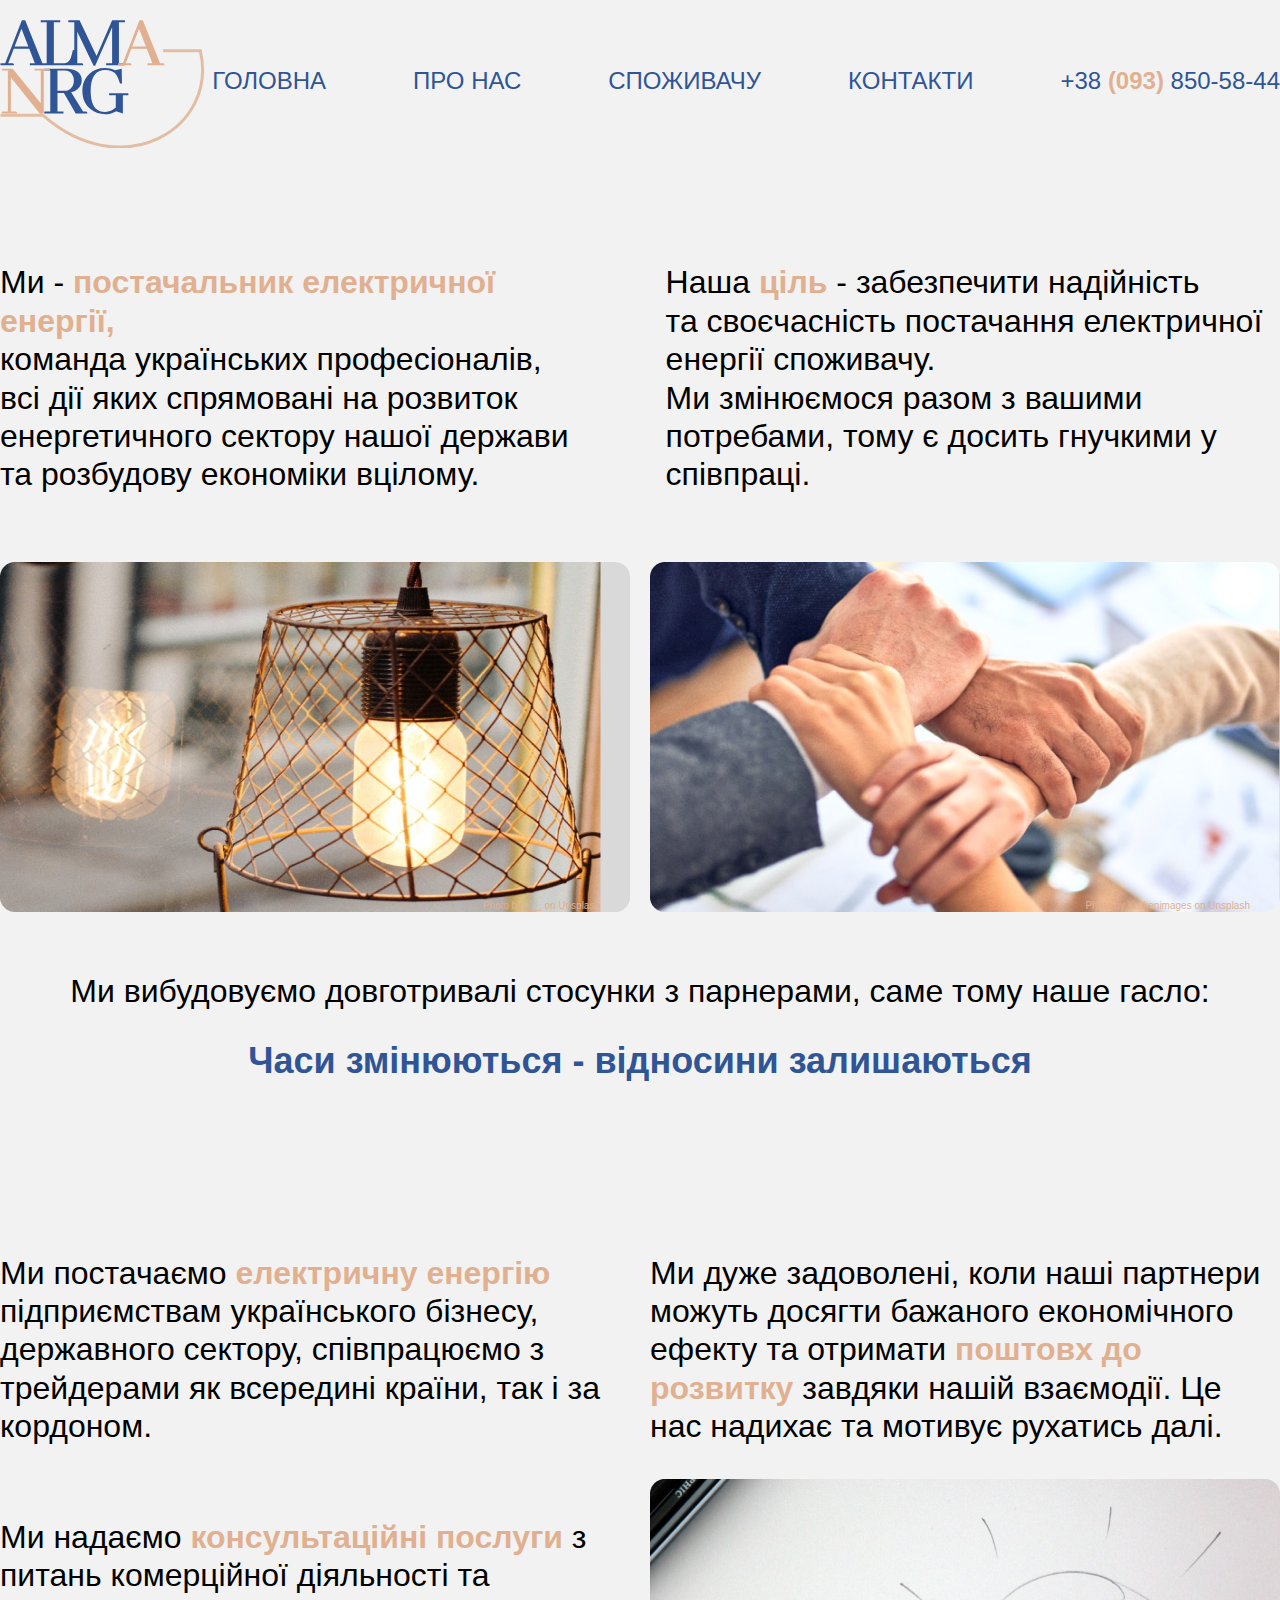
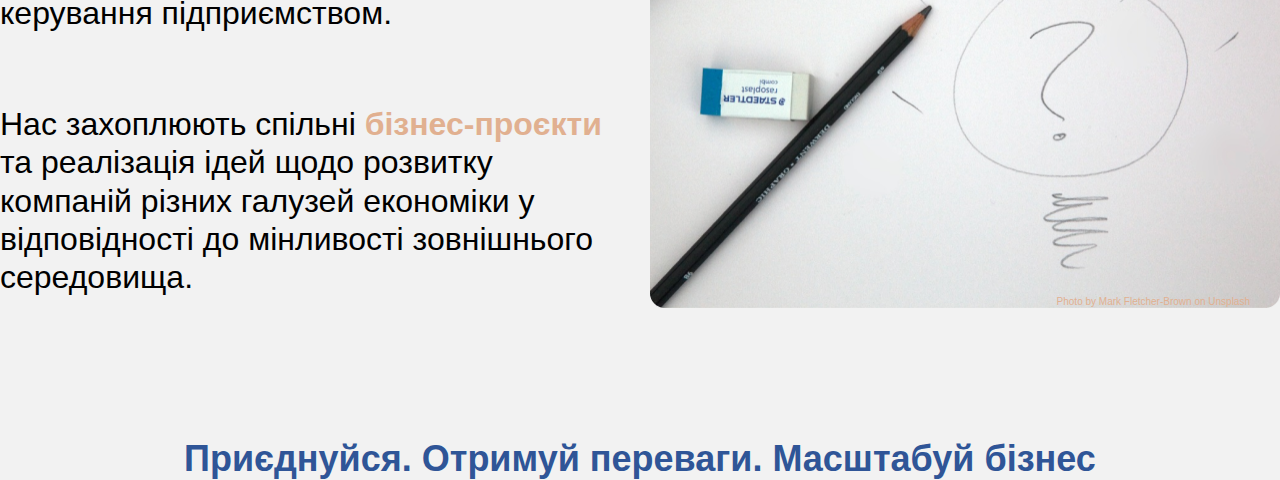
==== about_us.html @ d477749b "Розбиває на окремі сторінки. Додає footer" ====
<!DOCTYPE html>
<html lang="uk">
  <head>
    <meta charset="UTF-8" />
    <meta name="viewport" content="width=device-width, initial-scale=1.0" />
    <meta http-equiv="X-UA-Compatible" content="ie=edge" />
    <title>Alma Energy</title>
    <link rel="stylesheet" href="./css/style.css" />
    <style>
      .colortext {
        color: #e1b090; /* color */
        font-weight: 700; /* bold */
      }
      .colortext-1 {
        font-weight: 700; /* bold */
      }
      .colortext-2 {
        font-weight: 700; /* bold */
        color: #2f5597; /* color */
        font-size: 36px; /* size */
      }
    </style>
  </head>
  <body>
    <!--Header start-->
    <header class="header">
      <div class="wrapper">
        <div class="header__wrapper">
          <nav class="header__nav">
            <!-- logo -->
            <div class="header__logo">
              <a href="./index.html" aria-label="Логотип товариства">
                <img
                  class="logo-pic"
                  src="./icons/alma-logo.svg"
                  alt="Логотип Альма-Енерджі"
                  width="205"
                  height="139"
                />
              </a>
            </div>

            <!-- menu -->
            <ul class="header__list">
              <li class="header__item">
                <a href="./index.html" class="header__link">ГОЛОВНА</a>
              </li>
              <li class="header__item">
                <a href="./about_us.html" class="header__link">ПРО НАС</a>
              </li>
              <li class="header__item">
                <a href="./customer.html" class="header__link">СПОЖИВАЧУ</a>
              </li>
              <li class="header__item">
                <a href="./footer.html" class="header__link">КОНТАКТИ</a>
              </li>
              <li class="header__item">
                <a href="tel:+380938505844" class="header__link">
                  +38 <span class="colortext">(093)</span> 850-58-44
                </a>
              </li>
            </ul>
          </nav>
        </div>
      </div>
    </header>
    <!--Header end-->

    <main class="main">
      <!--About us start-->
      <section class="about-us" id="about-us">
        <div class="wrapper">
          <h2 class="title">
            <span class="colortext-1"> про нас </span>
          </h2>

          <!-- about us text -->
          <div class="container">
            <div class="row">
              <div class="column">
                <p>
                  Ми -
                  <span class="colortext">
                    постачальник електричної енергії,
                  </span>
                </p>
                <p>команда українських професіоналів,</p>
                <p>всі дії яких спрямовані на розвиток</p>
                <p>енергетичного сектору нашої держави</p>
                <p>та розбудову економіки вцілому.</p>
              </div>
              <div class="column">
                <p>
                  Наша <span class="colortext"> ціль </span> - забезпечити
                  надійність
                </p>
                <p>та своєчасність постачання електричної енергії споживачу.</p>
                <p>
                  Ми змінюємося разом з вашими потребами, тому є досить гнучкими
                  у співпраці.
                </p>
              </div>
            </div>
          </div>

          <!-- about us pic -->
          <div class="container">
            <div class="row__images">
              <div class="column">
                <img
                  src="./images/2.png"
                  alt="Photo by ___ on Unsplash"
                  width="630"
                  height="350"
                />
                <p class="pic-author">Photo by ___ on Unsplash</p>
              </div>
              <div class="column">
                <img
                  src="./images/kraken.png"
                  alt="Photo-by-Krakenimages-on-Unsplash"
                  width="630"
                  height="350"
                />
                <p class="pic-author">Photo by Krakenimages on Unsplash</p>
              </div>
            </div>
          </div>

          <p class="about-us__titel1">
            Ми вибудовуємо довготривалі стосунки з парнерами, саме тому наше
            гасло:
          </p>
          <p class="slogan">
            <span class="colortext-2">
              Часи змінюються - відносини залишаються
            </span>
          </p>

          <!-- About us text next-->
          <div class="container">
            <div class="row">
              <div class="column">
                <p class="about-us__txt">
                  Ми постачаємо
                  <span class="colortext"> електричну енергію </span>
                  підприємствам українського бізнесу, державного сектору,
                  співпрацюємо з трейдерами як всередині країни, так і за
                  кордоном.
                </p>
                <p class="about-us__txt">
                  Ми надаємо
                  <span class="colortext"> консультаційні послуги </span>
                  з питань комерційної діяльності та керування підприємством.
                </p>
                <p class="about-us__txt">
                  Нас захоплюють спільні
                  <span class="colortext"> бізнес-проєкти </span> та реалізація
                  ідей щодо розвитку компаній різних галузей економіки у
                  відповідності до мінливості зовнішнього середовища.
                </p>
              </div>

              <div class="column">
                <p class="about-us__txt">
                  Ми дуже задоволені, коли наші партнери можуть досягти бажаного
                  економічного ефекту та отримати
                  <span class="colortext">поштовх до розвитку</span> завдяки
                  нашій взаємодії. Це нас надихає та мотивує рухатись далі.
                </p>

                <img
                  src="./images/mark-fletcher-brown.png"
                  alt="Photo by Mark Fletcher-Brown on Unsplash"
                  class="about-us__pic"
                  height="430"
                  width="630"
                />
                <p class="pic-author">
                  Photo by Mark Fletcher-Brown on Unsplash
                </p>
              </div>
            </div>
          </div>

          <p class="slogan">
            <span class="colortext-2">
              Приєднуйся. Отримуй переваги. Масштабуй бізнес
            </span>
          </p>
        </div>
      </section>
      <!--About us end-->
    </main>
  </body>
</html>
---- css/style.css ----
html,
body,
div,
span,
applet,
object,
iframe,
h1,
h2,
h3,
h4,
h5,
h6,
p,
blockquote,
pre,
a,
abbr,
acronym,
address,
big,
cite,
code,
del,
dfn,
em,
img,
ins,
kbd,
q,
s,
samp,
small,
strike,
strong,
sub,
sup,
tt,
var,
b,
u,
i,
center,
dl,
dt,
dd,
ol,
ul,
li,
fieldset,
form,
label,
legend,
table,
caption,
tbody,
tfoot,
thead,
tr,
th,
td,
article,
aside,
canvas,
details,
embed,
figure,
figcaption,
footer,
header,
hgroup,
menu,
nav,
output,
ruby,
section,
summary,
time,
mark,
audio,
video {
    margin: 0;
    padding: 0;
    border: 0;
    font-size: 100%;
    font: inherit;
    vertical-align: baseline;
}

article,
aside,
details,
figcaption,
figure,
footer,
header,
hgroup,
menu,
nav,
section {
    display: block;
}

html {
    height: 100%;
}

body {
    line-height: 1;
}

ol,
ul {
    list-style: none;
}

blockquote,
q {
    quotes: none;
}

blockquote:before,
blockquote:after,
q:before,
q:after {
    content: '';
    content: none;
}

table {
    border-collapse: collapse;
    border-spacing: 0;
}

/* arsenal-regular - cyrillic_latin */
@font-face {
    font-display: swap;
    /* Check https://developer.mozilla.org/en-US/docs/Web/CSS/@font-face/font-display for other options. */
    font-family: 'Arsenal', sans-serif;
    font-style: normal;
    font-weight: 400;
    src: url('../fonts/arsenal-v12-cyrillic_latin-regular.woff2') format('woff2');
    /* Chrome 36+, Opera 23+, Firefox 39+, Safari 12+, iOS 10+ */
}

/* arsenal-700 - cyrillic_latin */
@font-face {
    font-display: swap;
    /* Check https://developer.mozilla.org/en-US/docs/Web/CSS/@font-face/font-display for other options. */
    font-family: 'Arsenal', sans-serif;
    font-style: normal;
    font-weight: 700;
    src: url('../fonts/arsenal-v12-cyrillic_latin-700.woff2') format('woff2');
    /* Chrome 36+, Opera 23+, Firefox 39+, Safari 12+, iOS 10+ */
}

html {
    box-sizing: border-box;
}

*,
*::before,
*::after {
    box-sizing: inherit;
}

body {
    font-family: 'Arsenal', sans-serif;
    font-style: normal;
    font-size: 16px;
    line-height: 1.2;
    font-weight: normal;
    color: black;
    background-color: #F2F2F2;
}

.wrapper {
    max-width: 1280px;
    margin: 0px auto;
}

.title {
    font-weight: 700px;
    font-size: 32px;
    text-transform: uppercase;
    text-align: center;
}

.slogan {
    text-align: center;
}


/* Header styles start */

.header {
    background-color: #F2F2F2;
    position: fixed;
    top: 0;
    left: 0;
    width: 100%;
    height: 166px;
}

.header__nav {
    display: flex;
    flex-wrap: wrap;
    flex-direction: row;
    align-items: center;
    justify-content: space-between;
    padding-top: 10px;
}

.header__list {
    display: flex;
    flex-wrap: wrap;
    justify-content: flex-end;
}

.header__item {
    margin-right: 87px;
}

.header__item:last-child {
    margin-right: 0;
}

.header__link {
    font-size: 24px;
    line-height: auto;
    color: #2F5597;
    text-decoration: none;
}

.header__link:hover,
.header__link:focus,
.header__link:active {
    color: #E1B090;
}

/* Header styles end */



/* Intro styles start */

.intro {
    min-height: 990px;
    background-size: cover;
    align-content: center;
}

.intro__subtitle-1 {
    padding-top: 200px;
    color: black;
    font-weight: 400px;
    font-size: 24px;
    width: 432px;
    height: 36px;
    margin: 0px auto;
    margin-bottom: 24px;
}

.intro__title {
    color: #2F5597;
    font-weight: 700px;
    font-size: 128px;
    width: 971px;
    height: 120px;
    text-transform: uppercase;
    margin: 0px auto;
    margin-bottom: 48px;
}

.intro__subtitle-2 {
    color: black;
    font-weight: 400px;
    font-size: 36px;
    width: 648px;
    height: 36px;
    margin: 0px auto;
    margin-bottom: 40px;
}

.intro__pic {
    background: no-repeat center;
    padding-bottom: 40px;
}

.intro__pic-author {
    font-weight: 400px;
    font-size: 10px;
    color: #E1B090;
    text-align: right;
    margin-right: 30px;
}

/* Intro styles end */


/* About us styles start */

.about-us {
    min-height: 100vh;
    background-size: cover;
}

.title {
    padding: 96px 0px 84px 0px;
}

.container {
    max-width: 1280px;
    font-weight: 400px;
    font-size: 32px;
    margin-bottom: 60px;
}

.row {
    display: flex;
    flex-wrap: wrap;
    max-width: 1280px;
    height: auto;
    justify-content: space-between;
    align-items: last-baseline;
    margin-bottom: 68px;
}

.column {
    width: 630px;
    min-height: 1px;
    flex: 0 0 48%;
    justify-content: flex-end;
    padding-left: 0px;
    padding-right: 0px;
}

.row__images {
    display: flex;
    flex-wrap: wrap;

    justify-content: space-between;
}

.pic-author {
    font-weight: 400px;
    font-size: 10px;
    color: #E1B090;
    text-align: right;
    margin-right: 30px;
    margin-top: -20px;
}

.about-us__titel1 {
    color: black;
    text-align: center;
    margin: 0px auto;
    font-weight: 400px;
    font-size: 32px;
    padding-bottom: 28px;
}

.slogan {
    text-align: center;
    margin: 0px auto;
    margin-bottom: 172px;
}

.about-us__txt {
    padding-bottom: 72px;
}

.about-us__pic {
    margin-top: -40px;
}

/* About us styles end */


/* Customer styles start */

.customer__txt {
    padding-bottom: 48px;
}

.customer__law-txt {
    padding-bottom: 40px;
}

.law {
    padding-bottom: 24px;
}

/* Benefits */

.customer__benefits {
    background-size: cover;
}

.title {
    margin-bottom: 45px;
}

.benefits__wrap {
    display: grid;
    grid-template-columns: repeat(3, 1fr);
    grid-column-gap: 16px;
}

.benefits__card {
    /* не робить тіні та зкруглення*/
    height: 260px;
    max-width: 416px;
    box-sizing: border-box;

    border-radius: 15px;
    box-shadow: (0px 4px 4px black);
    font-size: 32px;
    text-align: center;
}

.benefits__card-pic {
    line-height: 122px;
    padding-left: 0px;
}

.benefits__card-title {
    display: inline-block;
    vertical-align: middle;
    line-height: 122px;

}


/* Customer styles end */
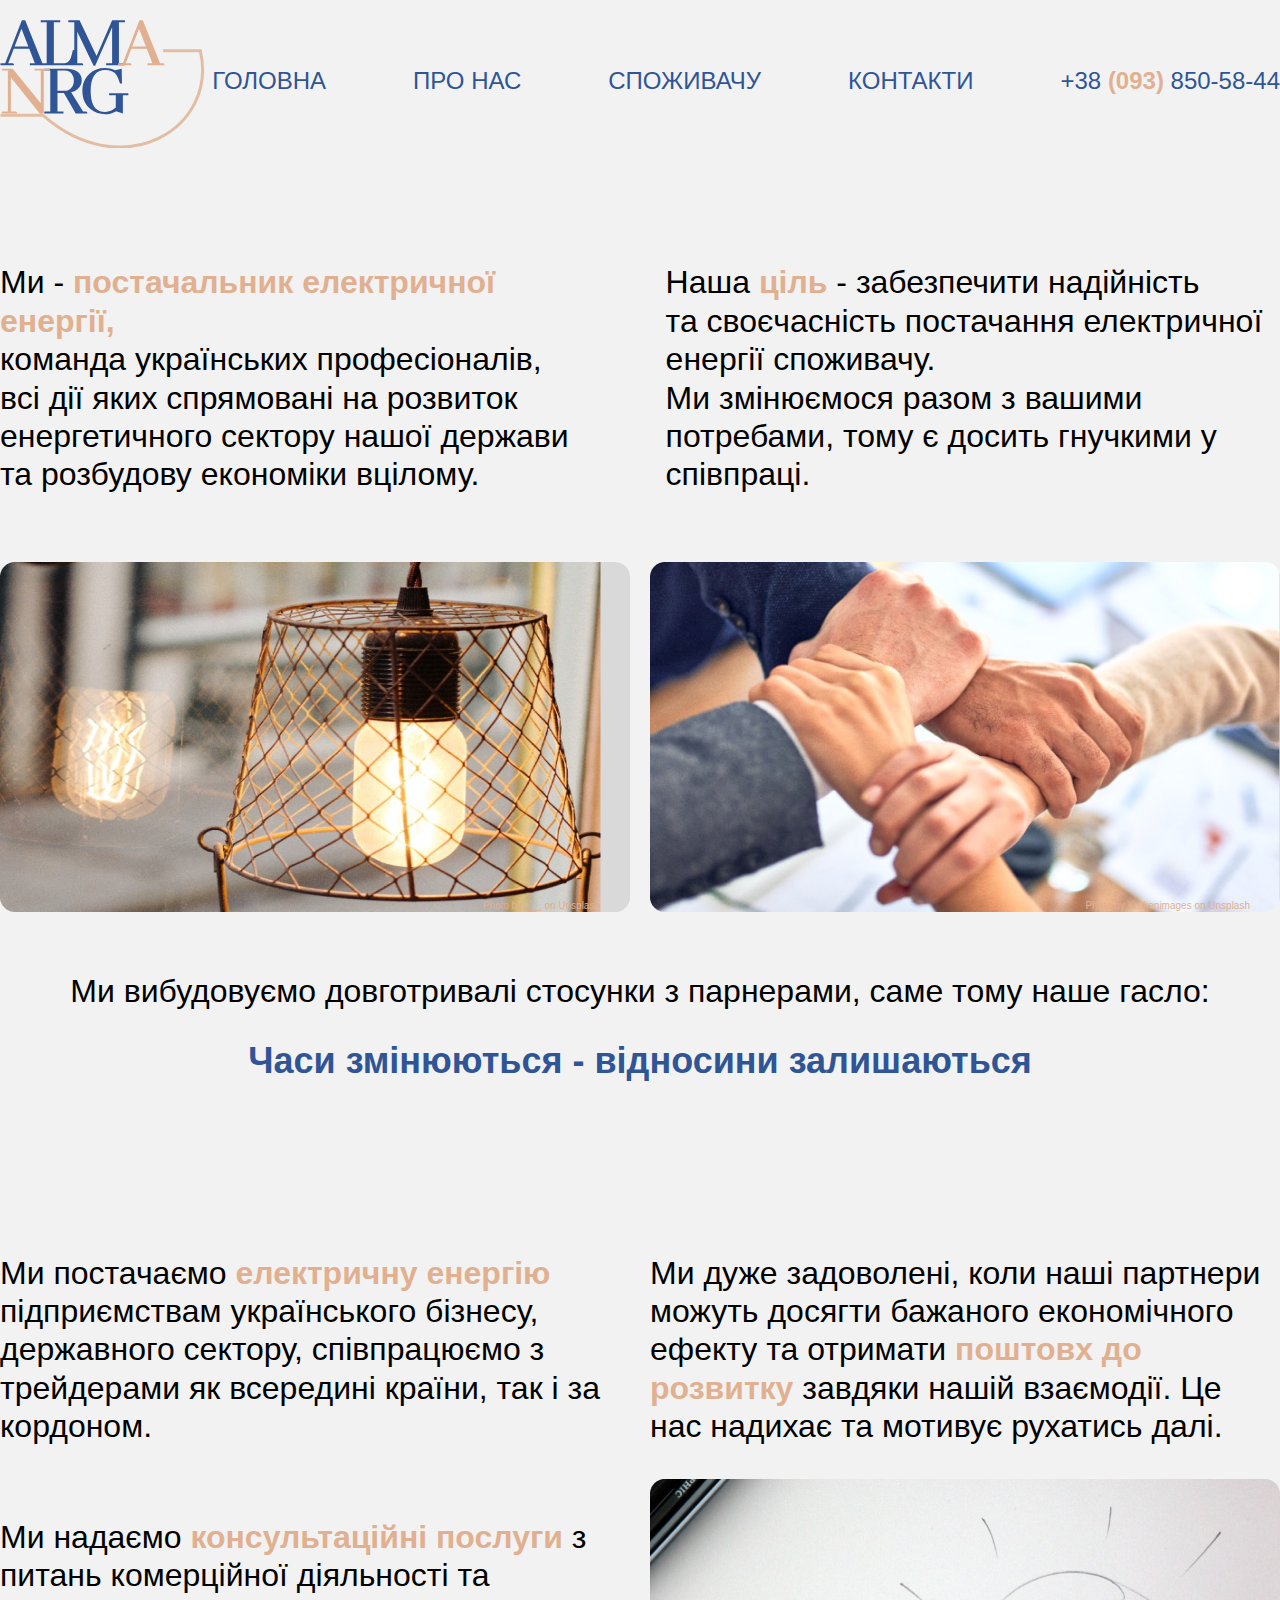
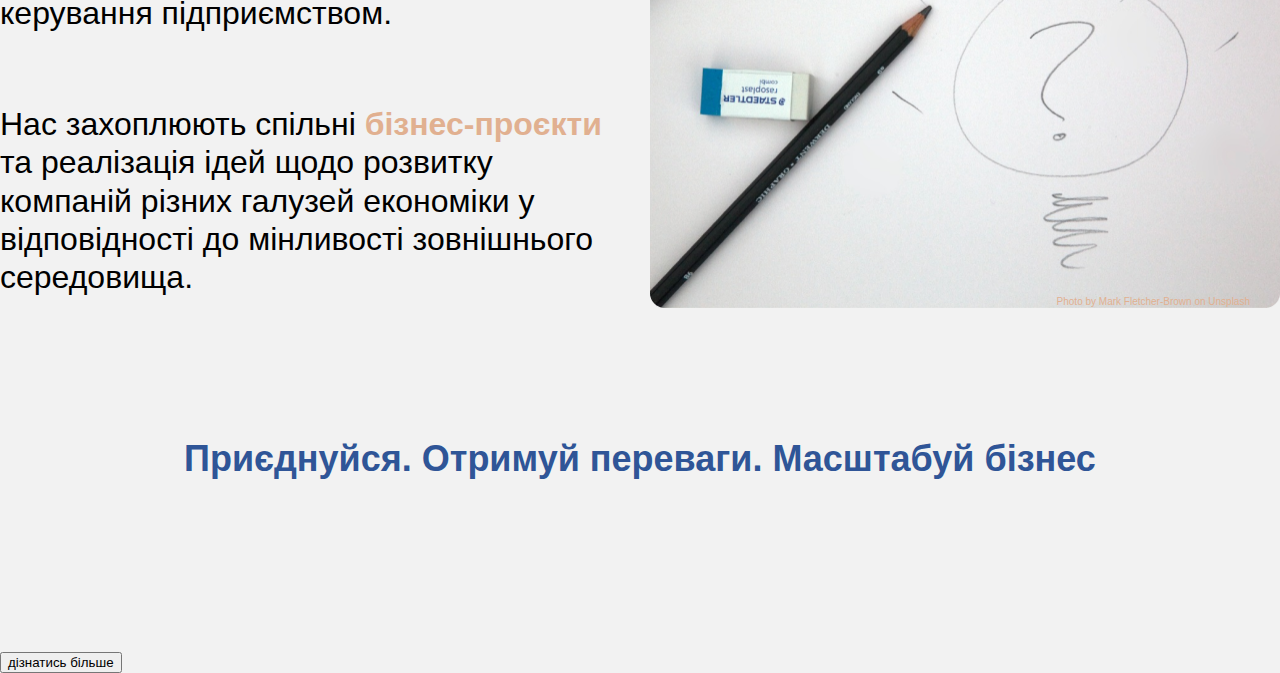
==== commit 8b8afcaa: "Коригує помилки розробки" ====
--- a/about_us.html
+++ b/about_us.html
@@ -188,6 +188,7 @@
               Приєднуйся. Отримуй переваги. Масштабуй бізнес
             </span>
           </p>
+          <button type="button" class="button">дізнатись більше</button>
         </div>
       </section>
       <!--About us end-->
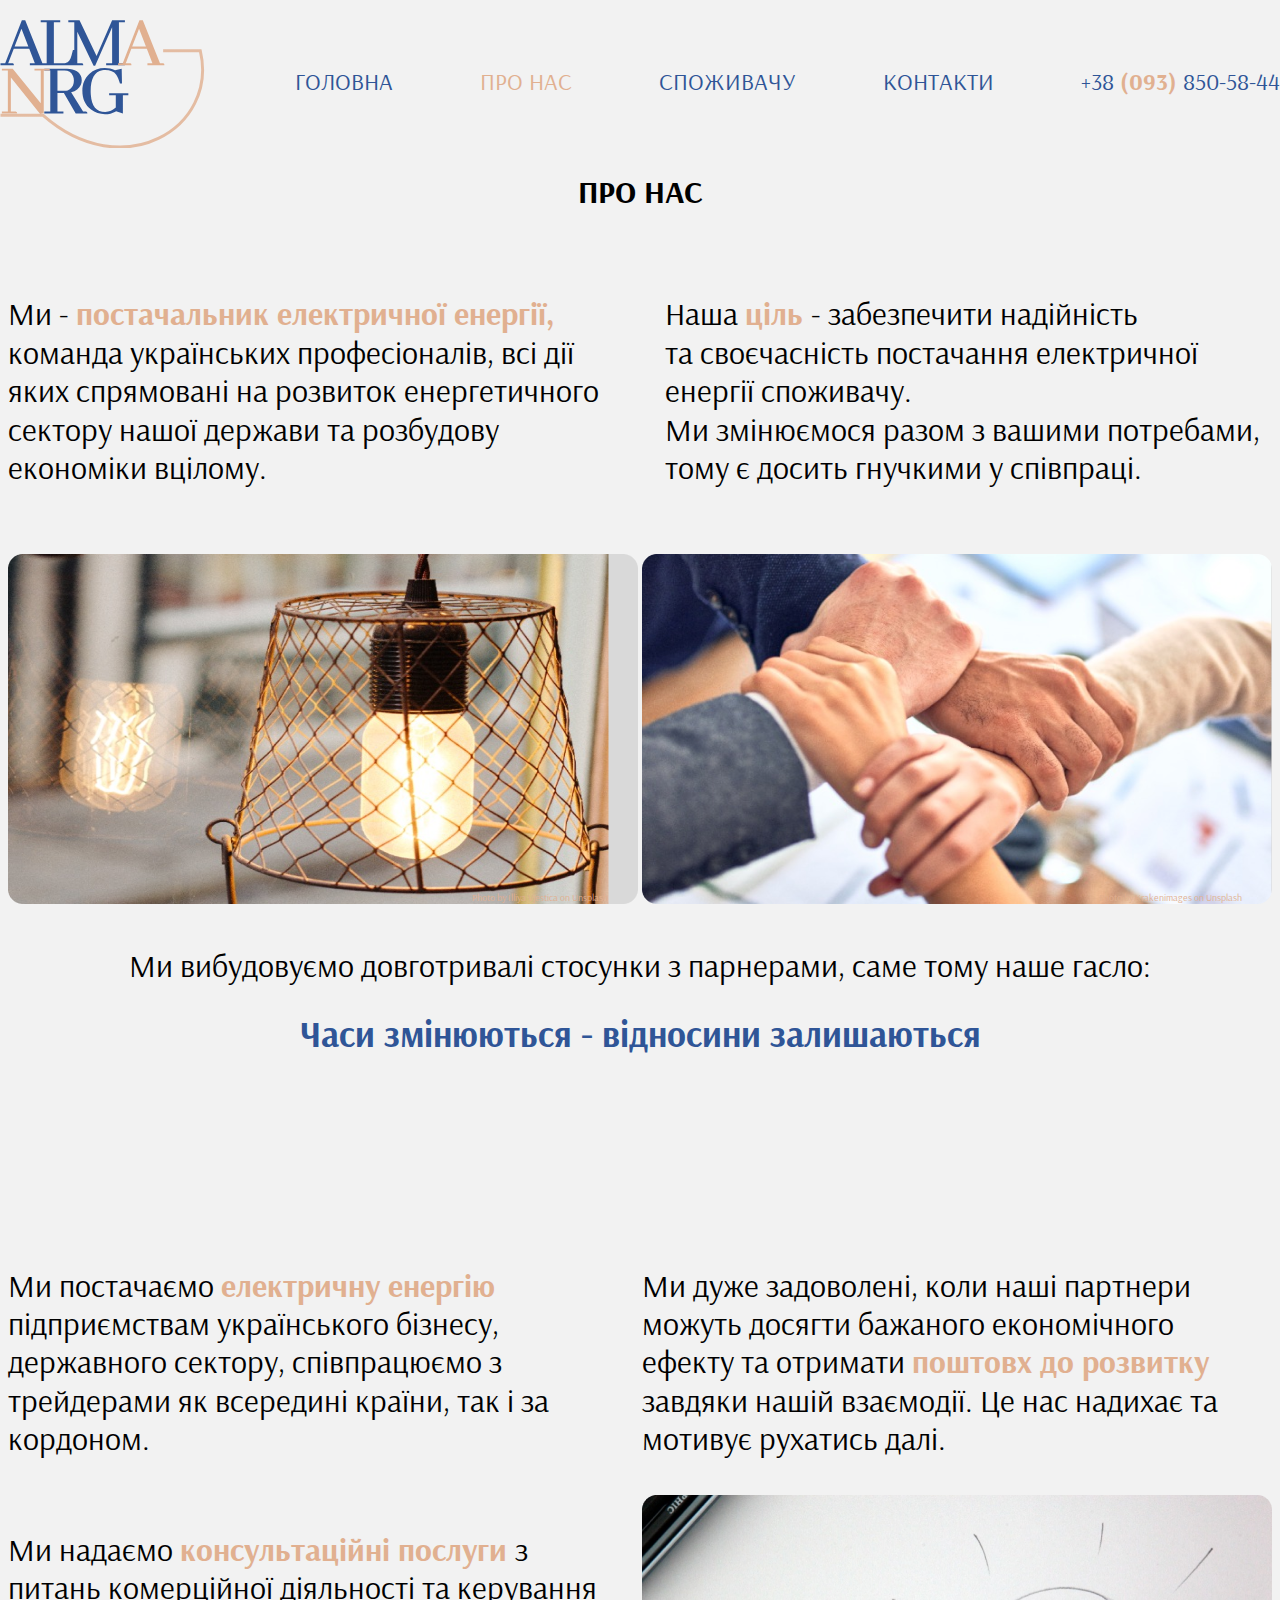
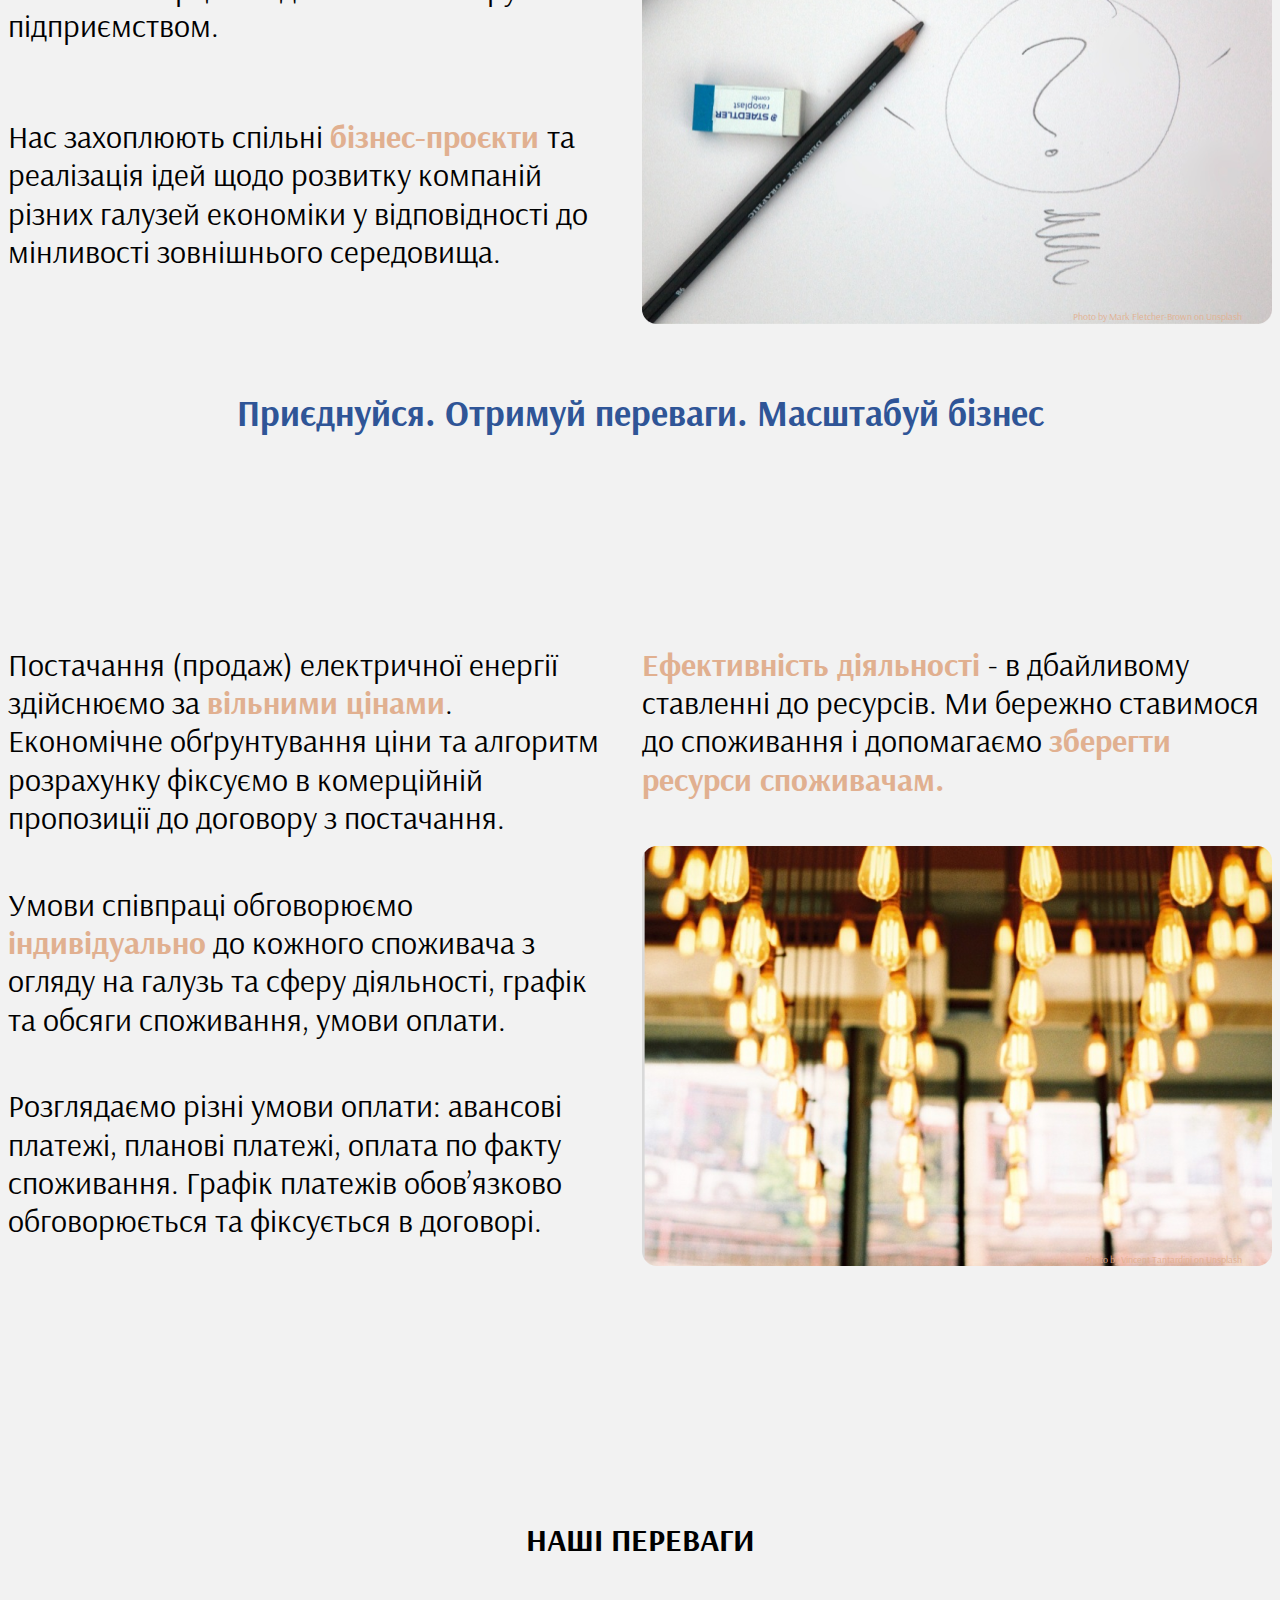
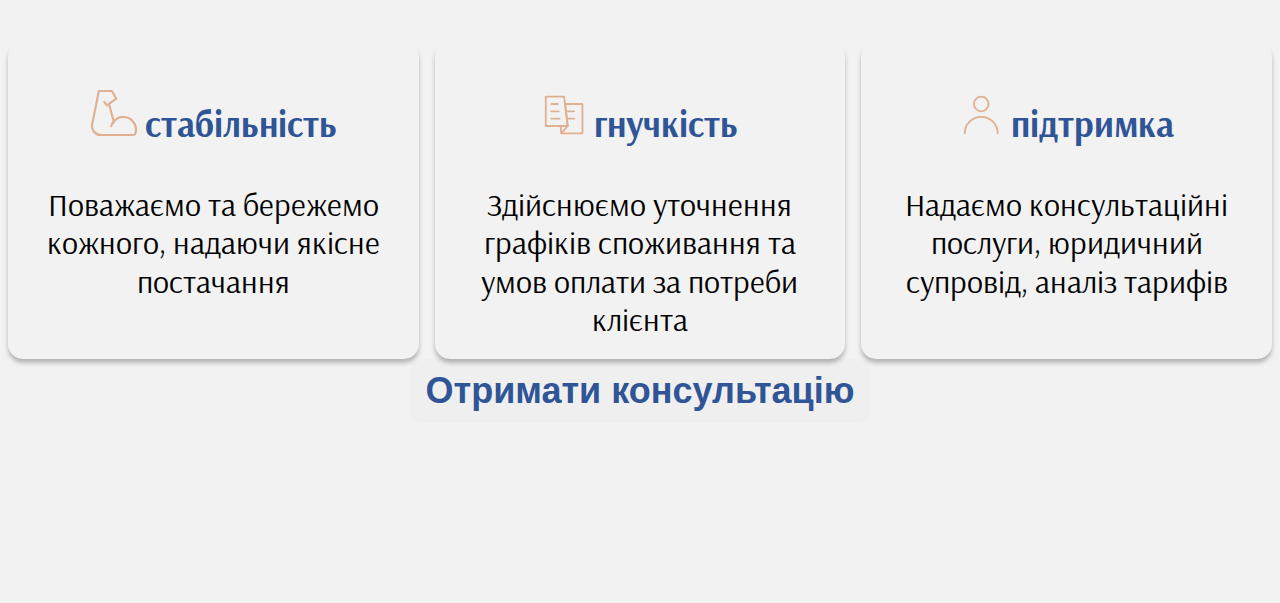
==== commit 089dcd28: "Виправляє помилки верстки та стилів" ====
--- a/about_us.html
+++ b/about_us.html
@@ -5,16 +5,29 @@
     <meta name="viewport" content="width=device-width, initial-scale=1.0" />
     <meta http-equiv="X-UA-Compatible" content="ie=edge" />
     <title>Alma Energy</title>
+
+    <link rel="preconnect" href="https://fonts.googleapis.com" />
+    <link rel="preconnect" href="https://fonts.gstatic.com" crossorigin />
+    <link
+      href="https://fonts.googleapis.com/css2?family=Arsenal:ital,wght@0,400;0,700;1,400;1,700&display=swap"
+      rel="stylesheet"
+    />
+
+    <link
+      rel="stylesheet"
+      href="https://cdnjs.cloudflare.com/ajax/libs/modern-normalize/2.0.0/modern-normalize.min.css"
+      integrity="sha512-4xo8blKMVCiXpTaLzQSLSw3KFOVPWhm/TRtuPVc4WG6kUgjH6J03IBuG7JZPkcWMxJ5huwaBpOpnwYElP/m6wg=="
+      crossorigin="anonymous"
+      referrerpolicy="no-referrer"
+    />
     <link rel="stylesheet" href="./css/style.css" />
     <style>
-      .colortext {
+      .colortext-secondary {
         color: #e1b090; /* color */
         font-weight: 700; /* bold */
       }
-      .colortext-1 {
-        font-weight: 700; /* bold */
-      }
-      .colortext-2 {
+
+      .colortext-primary {
         font-weight: 700; /* bold */
         color: #2f5597; /* color */
         font-size: 36px; /* size */
@@ -46,7 +59,9 @@
                 <a href="./index.html" class="header__link">ГОЛОВНА</a>
               </li>
               <li class="header__item">
-                <a href="./about_us.html" class="header__link">ПРО НАС</a>
+                <a href="./about_us.html" class="header__link current"
+                  >ПРО НАС</a
+                >
               </li>
               <li class="header__item">
                 <a href="./customer.html" class="header__link">СПОЖИВАЧУ</a>
@@ -56,7 +71,7 @@
               </li>
               <li class="header__item">
                 <a href="tel:+380938505844" class="header__link">
-                  +38 <span class="colortext">(093)</span> 850-58-44
+                  +38 <span class="colortext-secondary">(093)</span> 850-58-44
                 </a>
               </li>
             </ul>
@@ -68,36 +83,30 @@
 
     <main class="main">
       <!--About us start-->
-      <section class="about-us" id="about-us">
+      <section class="about-us">
         <div class="wrapper">
-          <h2 class="title">
-            <span class="colortext-1"> про нас </span>
-          </h2>
+          <h2 class="title">про нас</h2>
 
           <!-- about us text -->
           <div class="container">
-            <div class="row">
+            <div class="row text">
               <div class="column">
                 <p>
                   Ми -
-                  <span class="colortext">
-                    постачальник електричної енергії,
-                  </span>
-                </p>
-                <p>команда українських професіоналів,</p>
-                <p>всі дії яких спрямовані на розвиток</p>
-                <p>енергетичного сектору нашої держави</p>
-                <p>та розбудову економіки вцілому.</p>
+                  <span class="colortext-secondary"
+                    >постачальник електричної енергії,</span
+                  >
+                  команда українських професіоналів, всі дії яких спрямовані на
+                  розвиток енергетичного сектору нашої держави та розбудову
+                  економіки вцілому.
+                </p>
               </div>
               <div class="column">
                 <p>
-                  Наша <span class="colortext"> ціль </span> - забезпечити
-                  надійність
-                </p>
-                <p>та своєчасність постачання електричної енергії споживачу.</p>
-                <p>
-                  Ми змінюємося разом з вашими потребами, тому є досить гнучкими
-                  у співпраці.
+                  Наша <span class="colortext-secondary"> ціль </span> -
+                  забезпечити надійність <br />та своєчасність постачання
+                  електричної енергії споживачу. <br />Ми змінюємося разом з
+                  вашими потребами, тому є досить гнучкими у співпраці.
                 </p>
               </div>
             </div>
@@ -109,11 +118,11 @@
               <div class="column">
                 <img
                   src="./images/2.png"
-                  alt="Photo by ___ on Unsplash"
+                  alt="Photo-by-Illiya-Vjestica-on-Unsplash"
                   width="630"
                   height="350"
                 />
-                <p class="pic-author">Photo by ___ on Unsplash</p>
+                <p class="pic-author">Photo by Illiya Vjestica on Unsplash</p>
               </div>
               <div class="column">
                 <img
@@ -127,48 +136,52 @@
             </div>
           </div>
 
-          <p class="about-us__titel1">
+          <p class="about-us__subtitel">
             Ми вибудовуємо довготривалі стосунки з парнерами, саме тому наше
             гасло:
           </p>
           <p class="slogan">
-            <span class="colortext-2">
+            <span class="colortext-primary">
               Часи змінюються - відносини залишаються
             </span>
           </p>
 
           <!-- About us text next-->
           <div class="container">
+            <h2 class="title invisible">сфери нашої діяльності</h2>
             <div class="row">
               <div class="column">
                 <p class="about-us__txt">
                   Ми постачаємо
-                  <span class="colortext"> електричну енергію </span>
+                  <span class="colortext-secondary"> електричну енергію </span>
                   підприємствам українського бізнесу, державного сектору,
                   співпрацюємо з трейдерами як всередині країни, так і за
                   кордоном.
                 </p>
                 <p class="about-us__txt">
                   Ми надаємо
-                  <span class="colortext"> консультаційні послуги </span>
+                  <span class="colortext-secondary">
+                    консультаційні послуги
+                  </span>
                   з питань комерційної діяльності та керування підприємством.
                 </p>
-                <p class="about-us__txt">
+                <p class="about-us__txt-last">
                   Нас захоплюють спільні
-                  <span class="colortext"> бізнес-проєкти </span> та реалізація
-                  ідей щодо розвитку компаній різних галузей економіки у
-                  відповідності до мінливості зовнішнього середовища.
-                </p>
-              </div>
-
-              <div class="column">
-                <p class="about-us__txt">
+                  <span class="colortext-secondary"> бізнес-проєкти </span> та
+                  реалізація ідей щодо розвитку компаній різних галузей
+                  економіки у відповідності до мінливості зовнішнього
+                  середовища.
+                </p>
+              </div>
+
+              <div class="column two">
+                <p class="about-us__txt-last">
                   Ми дуже задоволені, коли наші партнери можуть досягти бажаного
                   економічного ефекту та отримати
-                  <span class="colortext">поштовх до розвитку</span> завдяки
-                  нашій взаємодії. Це нас надихає та мотивує рухатись далі.
-                </p>
-
+                  <span class="colortext-secondary">поштовх до розвитку</span>
+                  завдяки нашій взаємодії. Це нас надихає та мотивує рухатись
+                  далі.
+                </p>
                 <img
                   src="./images/mark-fletcher-brown.png"
                   alt="Photo by Mark Fletcher-Brown on Unsplash"
@@ -182,16 +195,125 @@
               </div>
             </div>
           </div>
-
           <p class="slogan">
-            <span class="colortext-2">
+            <span class="colortext-primary">
               Приєднуйся. Отримуй переваги. Масштабуй бізнес
             </span>
           </p>
-          <button type="button" class="button">дізнатись більше</button>
+
+          <h2 class="title invisible">постачання електричної енергії</h2>
+
+          <div class="container">
+            <div class="row">
+              <div class="column">
+                <p class="about-us-next__txt">
+                  Постачання (продаж) електричної енергії здійснюємо за
+                  <span class="colortext-secondary">вільними цінами</span>.
+                  Економічне обґрунтування ціни та алгоритм розрахунку фіксуємо
+                  в комерційній пропозиції до договору з постачання.
+                </p>
+                <p class="about-us-next__txt">
+                  Умови співпраці обговорюємо
+                  <span class="colortext-secondary">індивідуально</span>
+                  до кожного споживача з огляду на галузь та сферу діяльності,
+                  графік та обсяги споживання, умови оплати.
+                </p>
+                <p class="about-us-next__txt">
+                  Розглядаємо різні умови оплати: авансові платежі, планові
+                  платежі, оплата по факту споживання. Графік платежів
+                  обов’язково обговорюється та фіксується в договорі.
+                </p>
+              </div>
+              <div class="column two">
+                <p class="about-us-next__txt">
+                  <span class="colortext-secondary">
+                    Ефективність діяльності
+                  </span>
+                  - в дбайливому ставленні до ресурсів. Ми бережно ставимося до
+                  споживання і допомагаємо
+                  <span class="colortext-secondary">
+                    зберегти ресурси споживачам.</span
+                  >
+                </p>
+                <img
+                  src="./images/vincent-tantardini.png"
+                  alt="Photo by Vincent
+                Tantardini on Unsplash"
+                  height="420"
+                  width="630"
+                />
+                <p class="pic-author">
+                  Photo by Vincent Tantardini on Unsplash
+                </p>
+              </div>
+            </div>
+          </div>
         </div>
       </section>
-      <!--About us end-->
+      <!-- About us end -->
+
+      <!-- benefits -->
+      <section class="benefits">
+        <div class="wrapper">
+          <h2 class="title">наші переваги</h2>
+
+          <div class="benefits__wrap">
+            <div class="benefits__card">
+              <div class="benefits__card-pic">
+                <img
+                  src="./icons/icon_muscle.svg"
+                  alt="stability"
+                  class="benefits__card-muscule"
+                />
+                <p class="benefits__card-title">
+                  <span class="colortext-primary">стабільність</span>
+                </p>
+              </div>
+              <p class="benefits__card-descr">
+                Поважаємо та бережемо кожного, надаючи якісне постачання
+              </p>
+            </div>
+
+            <div class="benefits__card">
+              <div class="benefits__card-pic">
+                <img
+                  src="./icons/icon_newspaper-folding.svg"
+                  alt="flexibility"
+                  class="benefits__card-muscule"
+                />
+                <p class="benefits__card-title">
+                  <span class="colortext-primary"> гнучкість </span>
+                </p>
+              </div>
+              <p class="benefits__card-descr">
+                Здійснюємо уточнення графіків споживання та умов оплати за
+                потреби клієнта
+              </p>
+            </div>
+
+            <div class="benefits__card">
+              <div class="benefits__card-pic">
+                <img
+                  src="./icons/icon_user.svg"
+                  alt="support"
+                  class="benefits__card-muscule"
+                />
+                <p class="benefits__card-title">
+                  <span class="colortext-primary"> підтримка </span>
+                </p>
+              </div>
+              <p class="benefits__card-descr">
+                Надаємо консультаційні послуги, юридичний супровід, аналіз
+                тарифів
+              </p>
+            </div>
+          </div>
+          <div class="container-with-button">
+            <button type="button" class="button">Отримати консультацію</button>
+          </div>
+        </div>
+      </section>
+      <!--Benefits end-->
     </main>
   </body>
 </html>
--- a/css/style.css
+++ b/css/style.css
@@ -1,177 +1,45 @@
-html,
-body,
-div,
-span,
-applet,
-object,
-iframe,
+/* Основні кольори */
+:root {
+    --background-color: #F2F2F2;
+    --primary-color: #2f5597;
+    --secondary-color: #e1b090;
+    --text-color: #000000;
+    --title-color: #000000;
+    /* --slogan-color:  #2f5597;  */
+}
+
+/* Основні стилі, також дивись в html розділ head>style */
+body {
+    font-family: 'Arsenal', sans-serif;
+    font-size: 16px;
+    line-height: 1.2;
+    color: var(--text-color);
+    background-color: var(--background-color);
+}
+
+ol,
+ul,
+li {
+    list-style: none;
+    margin: 0;
+    padding: 0;
+}
+
 h1,
 h2,
 h3,
-h4,
-h5,
-h6,
 p,
-blockquote,
-pre,
-a,
-abbr,
-acronym,
-address,
-big,
-cite,
-code,
-del,
-dfn,
-em,
-img,
-ins,
-kbd,
-q,
-s,
-samp,
-small,
-strike,
-strong,
-sub,
-sup,
-tt,
-var,
-b,
-u,
-i,
-center,
-dl,
-dt,
-dd,
-ol,
-ul,
-li,
-fieldset,
-form,
-label,
-legend,
-table,
-caption,
-tbody,
-tfoot,
-thead,
-tr,
-th,
-td,
-article,
-aside,
-canvas,
-details,
-embed,
-figure,
-figcaption,
-footer,
-header,
-hgroup,
-menu,
-nav,
-output,
-ruby,
-section,
-summary,
-time,
-mark,
-audio,
-video {
+br {
     margin: 0;
     padding: 0;
-    border: 0;
-    font-size: 100%;
-    font: inherit;
-    vertical-align: baseline;
-}
-
-article,
-aside,
-details,
-figcaption,
-figure,
-footer,
-header,
-hgroup,
-menu,
-nav,
-section {
-    display: block;
-}
-
-html {
-    height: 100%;
-}
-
-body {
-    line-height: 1;
-}
-
-ol,
-ul {
-    list-style: none;
-}
-
-blockquote,
-q {
-    quotes: none;
-}
-
-blockquote:before,
-blockquote:after,
-q:before,
-q:after {
-    content: '';
-    content: none;
-}
-
-table {
-    border-collapse: collapse;
-    border-spacing: 0;
-}
-
-/* arsenal-regular - cyrillic_latin */
-@font-face {
-    font-display: swap;
-    /* Check https://developer.mozilla.org/en-US/docs/Web/CSS/@font-face/font-display for other options. */
-    font-family: 'Arsenal', sans-serif;
-    font-style: normal;
-    font-weight: 400;
-    src: url('../fonts/arsenal-v12-cyrillic_latin-regular.woff2') format('woff2');
-    /* Chrome 36+, Opera 23+, Firefox 39+, Safari 12+, iOS 10+ */
-}
-
-/* arsenal-700 - cyrillic_latin */
-@font-face {
-    font-display: swap;
-    /* Check https://developer.mozilla.org/en-US/docs/Web/CSS/@font-face/font-display for other options. */
-    font-family: 'Arsenal', sans-serif;
-    font-style: normal;
-    font-weight: 700;
-    src: url('../fonts/arsenal-v12-cyrillic_latin-700.woff2') format('woff2');
-    /* Chrome 36+, Opera 23+, Firefox 39+, Safari 12+, iOS 10+ */
-}
-
-html {
-    box-sizing: border-box;
-}
-
-*,
-*::before,
-*::after {
-    box-sizing: inherit;
-}
-
-body {
-    font-family: 'Arsenal', sans-serif;
-    font-style: normal;
-    font-size: 16px;
-    line-height: 1.2;
-    font-weight: normal;
-    color: black;
-    background-color: #F2F2F2;
+}
+
+a {
+    text-decoration: none;
+}
+
+a:visited {
+    color: var(--primary-color);
 }
 
 .wrapper {
@@ -184,17 +52,38 @@
     font-size: 32px;
     text-transform: uppercase;
     text-align: center;
-}
-
-.slogan {
-    text-align: center;
-}
-
+    padding: 164px 0px 84px 0px;
+}
+
+.title.invisible {
+    padding: 0;
+    opacity: 0;
+}
+
+.button {
+    display: block;
+    border: 1px solid transparent;
+    border-radius: 10px;
+    padding: 10px 15px;
+    margin: 0 auto;
+    font-weight: 700;
+    color: var(--primary-color);
+    font-size: 36px;
+    text-align: center;
+    cursor: pointer;
+}
+
+.button:hover,
+.button:focus,
+.button:active {
+    color: var(--primary-color);
+    box-shadow: 0px 4px 4px 0px rgba(0, 0, 0, 0.25);
+}
 
 /* Header styles start */
 
 .header {
-    background-color: #F2F2F2;
+    background-color: var(--background-color);
     position: fixed;
     top: 0;
     left: 0;
@@ -228,14 +117,17 @@
 .header__link {
     font-size: 24px;
     line-height: auto;
-    color: #2F5597;
-    text-decoration: none;
+    color: var(--primary-color);
 }
 
 .header__link:hover,
 .header__link:focus,
 .header__link:active {
-    color: #E1B090;
+    color: var(--secondary-color);
+}
+
+.header__list .header__link.current {
+    color: var(--secondary-color);
 }
 
 /* Header styles end */
@@ -251,48 +143,36 @@
 }
 
 .intro__subtitle-1 {
-    padding-top: 200px;
-    color: black;
-    font-weight: 400px;
+    padding-top: 220px;
+    color: var(--title-color);
+    font-weight: 400;
     font-size: 24px;
-    width: 432px;
-    height: 36px;
-    margin: 0px auto;
-    margin-bottom: 24px;
+    text-align: center;
+    padding-bottom: 24px;
 }
 
 .intro__title {
-    color: #2F5597;
-    font-weight: 700px;
+    color: var(--primary-color);
+    font-weight: 700;
     font-size: 128px;
-    width: 971px;
-    height: 120px;
-    text-transform: uppercase;
-    margin: 0px auto;
-    margin-bottom: 48px;
-}
-
-.intro__subtitle-2 {
-    color: black;
-    font-weight: 400px;
+    text-align: center;
+    padding-bottom: 48px;
+}
+
+.intro__slogan {
+    color: var(--title-color);
+    font-weight: 400;
     font-size: 36px;
-    width: 648px;
-    height: 36px;
-    margin: 0px auto;
-    margin-bottom: 40px;
-}
-
-.intro__pic {
-    background: no-repeat center;
-    padding-bottom: 40px;
+    text-align: center;
+    padding-bottom: 50px;
 }
 
 .intro__pic-author {
     font-weight: 400px;
     font-size: 10px;
-    color: #E1B090;
+    color: var(--secondary-color);
     text-align: right;
-    margin-right: 30px;
+    padding-right: 30px;
 }
 
 /* Intro styles end */
@@ -305,25 +185,16 @@
     background-size: cover;
 }
 
-.title {
-    padding: 96px 0px 84px 0px;
-}
-
 .container {
-    max-width: 1280px;
     font-weight: 400px;
     font-size: 32px;
-    margin-bottom: 60px;
 }
 
 .row {
     display: flex;
     flex-wrap: wrap;
-    max-width: 1280px;
-    height: auto;
     justify-content: space-between;
-    align-items: last-baseline;
-    margin-bottom: 68px;
+    padding-bottom: 68px;
 }
 
 .column {
@@ -338,23 +209,21 @@
 .row__images {
     display: flex;
     flex-wrap: wrap;
-
     justify-content: space-between;
 }
 
 .pic-author {
-    font-weight: 400px;
     font-size: 10px;
-    color: #E1B090;
+    color: var(--secondary-color);
     text-align: right;
-    margin-right: 30px;
     margin-top: -20px;
-}
-
-.about-us__titel1 {
-    color: black;
-    text-align: center;
-    margin: 0px auto;
+    padding-right: 30px;
+    padding-bottom: 42px;
+}
+
+.about-us__subtitel {
+    color: var(--title-color);
+    text-align: center;
     font-weight: 400px;
     font-size: 32px;
     padding-bottom: 28px;
@@ -362,43 +231,71 @@
 
 .slogan {
     text-align: center;
-    margin: 0px auto;
-    margin-bottom: 172px;
+    padding-bottom: 172px;
 }
 
 .about-us__txt {
     padding-bottom: 72px;
 }
 
-.about-us__pic {
-    margin-top: -40px;
+.about-us-next__txt {
+    padding-bottom: 48px;
+}
+
+.about-us__txt-last {
+    padding-bottom: 36px;
+}
+
+.column.two>.pic-author {
+    padding-bottom: 0;
 }
 
 /* About us styles end */
 
 
+/* <p>Приклад використання атрибуту 'form'</p>
+<form id="data"></form>
+<p><input placeholder="Ваше ім'я" name="user" form="data"></p>
+<p><input placeholder="Прізвище" name="user" form="data"></p>
+<p><input placeholder="Ваше повідомлення" name="user" form="data"></p>
+<p><button>Надіслати</button></p> */
+
+
+
+
 /* Customer styles start */
+.customer .title {
+    opacity: 0;
+}
 
 .customer__txt {
     padding-bottom: 48px;
 }
 
+.container-with-button {
+    padding-bottom: 172px;
+}
+
 .customer__law-txt {
     padding-bottom: 40px;
 }
 
-.law {
+.customer__law-list {
+    padding: 0;
+    margin: 0;
+}
+
+.law-item {
     padding-bottom: 24px;
 }
 
-/* Benefits */
-
-.customer__benefits {
+/* Customer styles end */
+
+
+/* Benefits start */
+
+.benefits {
     background-size: cover;
-}
-
-.title {
-    margin-bottom: 45px;
 }
 
 .benefits__wrap {
@@ -408,28 +305,57 @@
 }
 
 .benefits__card {
-    /* не робить тіні та зкруглення*/
-    height: 260px;
-    max-width: 416px;
-    box-sizing: border-box;
-
+    border: 1px solid transparent;
     border-radius: 15px;
-    box-shadow: (0px 4px 4px black);
+    box-shadow: 0px 4px 4px 0px rgba(0, 0, 0, 0.25);
+    padding: 20px 12px;
     font-size: 32px;
     text-align: center;
-}
-
-.benefits__card-pic {
-    line-height: 122px;
-    padding-left: 0px;
 }
 
 .benefits__card-title {
     display: inline-block;
-    vertical-align: middle;
-    line-height: 122px;
-
-}
-
-
-/* Customer styles end */+    line-height: 3.38;
+}
+
+/* Benefits end */
+
+
+/* Footer style start */
+.footer_nav {
+    display: flex;
+    flex-wrap: wrap;
+    flex-direction: row;
+    justify-content: space-between;
+}
+
+.footer_nav_logo {
+    display: flex;
+}
+
+.logo-txt {
+    color: var(--primary-color);
+    text-transform: uppercase;
+    margin-top: 24px;
+    margin-left: 28px;
+    line-height: 0.9;
+}
+
+.logo-txt-llc {
+    font-size: 14px;
+    font-weight: 400;
+}
+
+.logo-txt-name {
+    font-size: 36px;
+    font-weight: 700;
+}
+
+.footer_social_nav {
+    display: flex;
+    align-items: center;
+}
+
+.footer_social_nav .item:not(:last-child) {
+    margin-right: 20px;
+}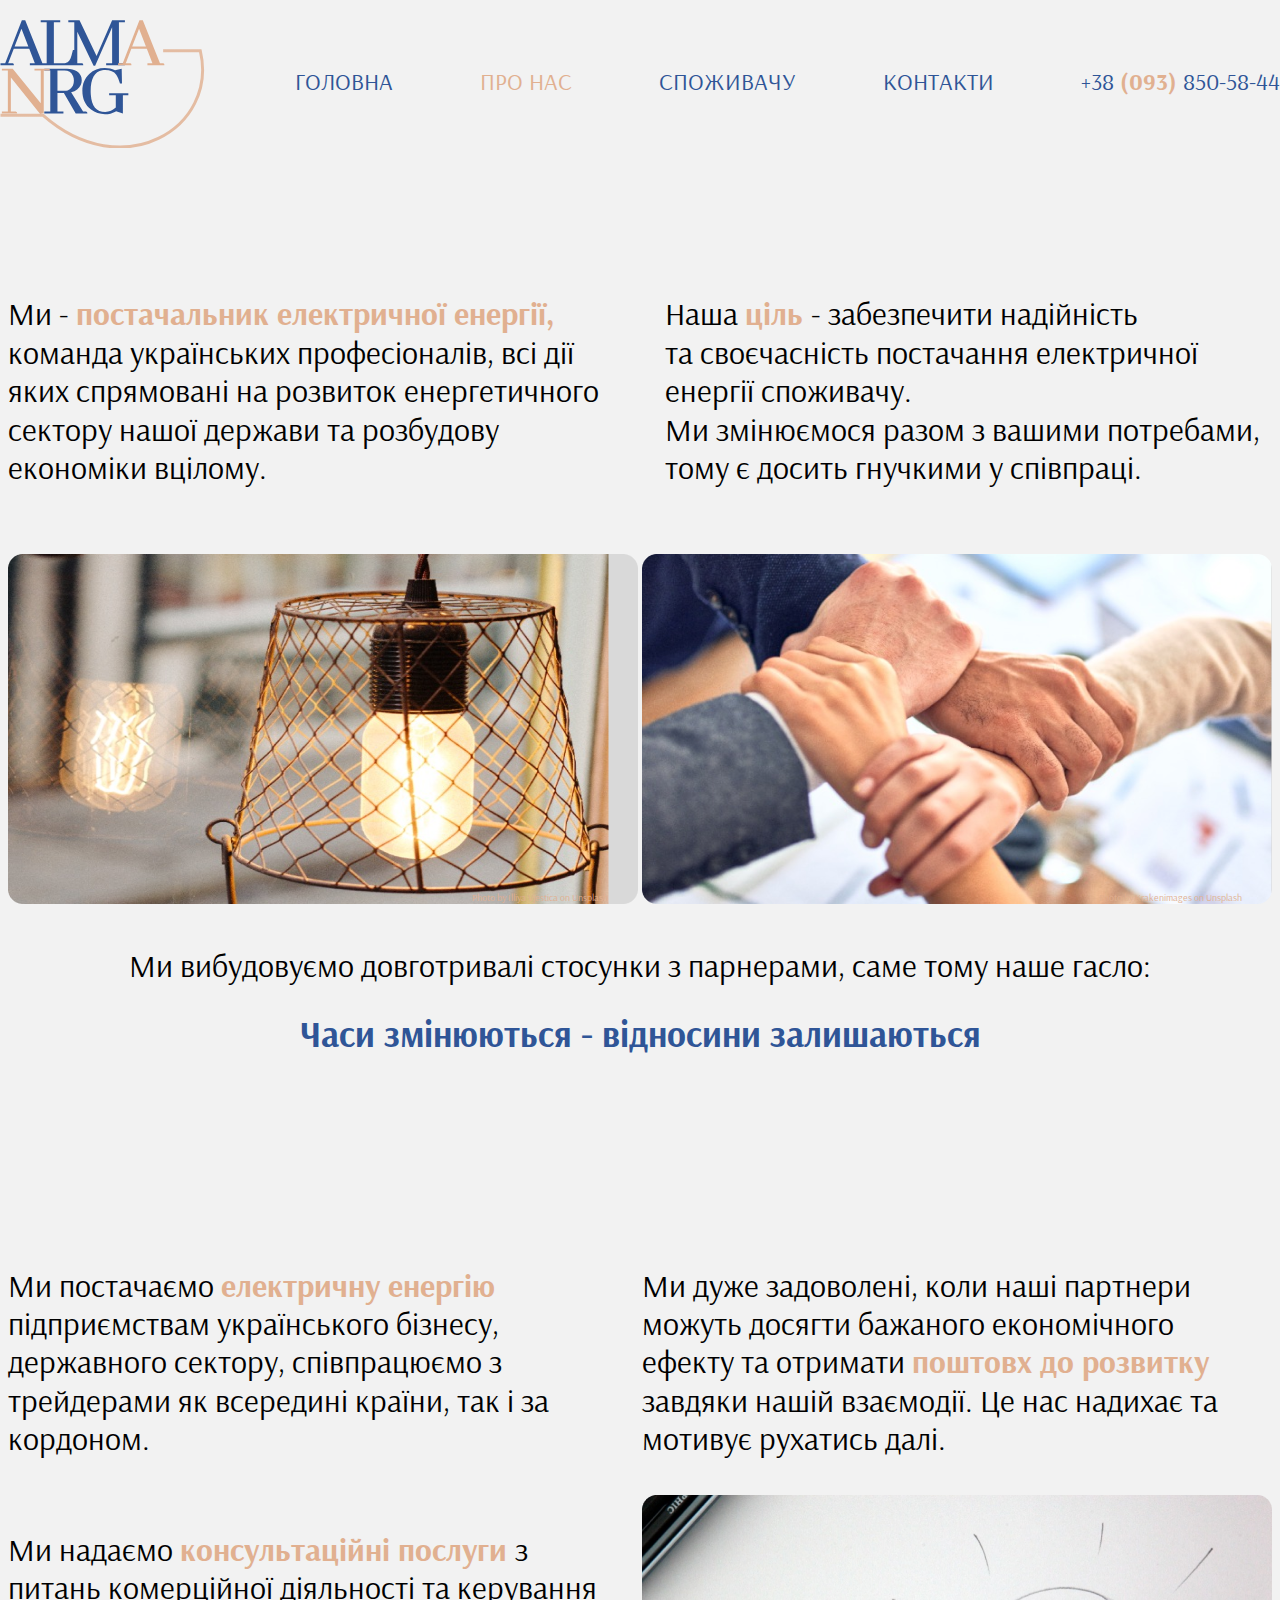
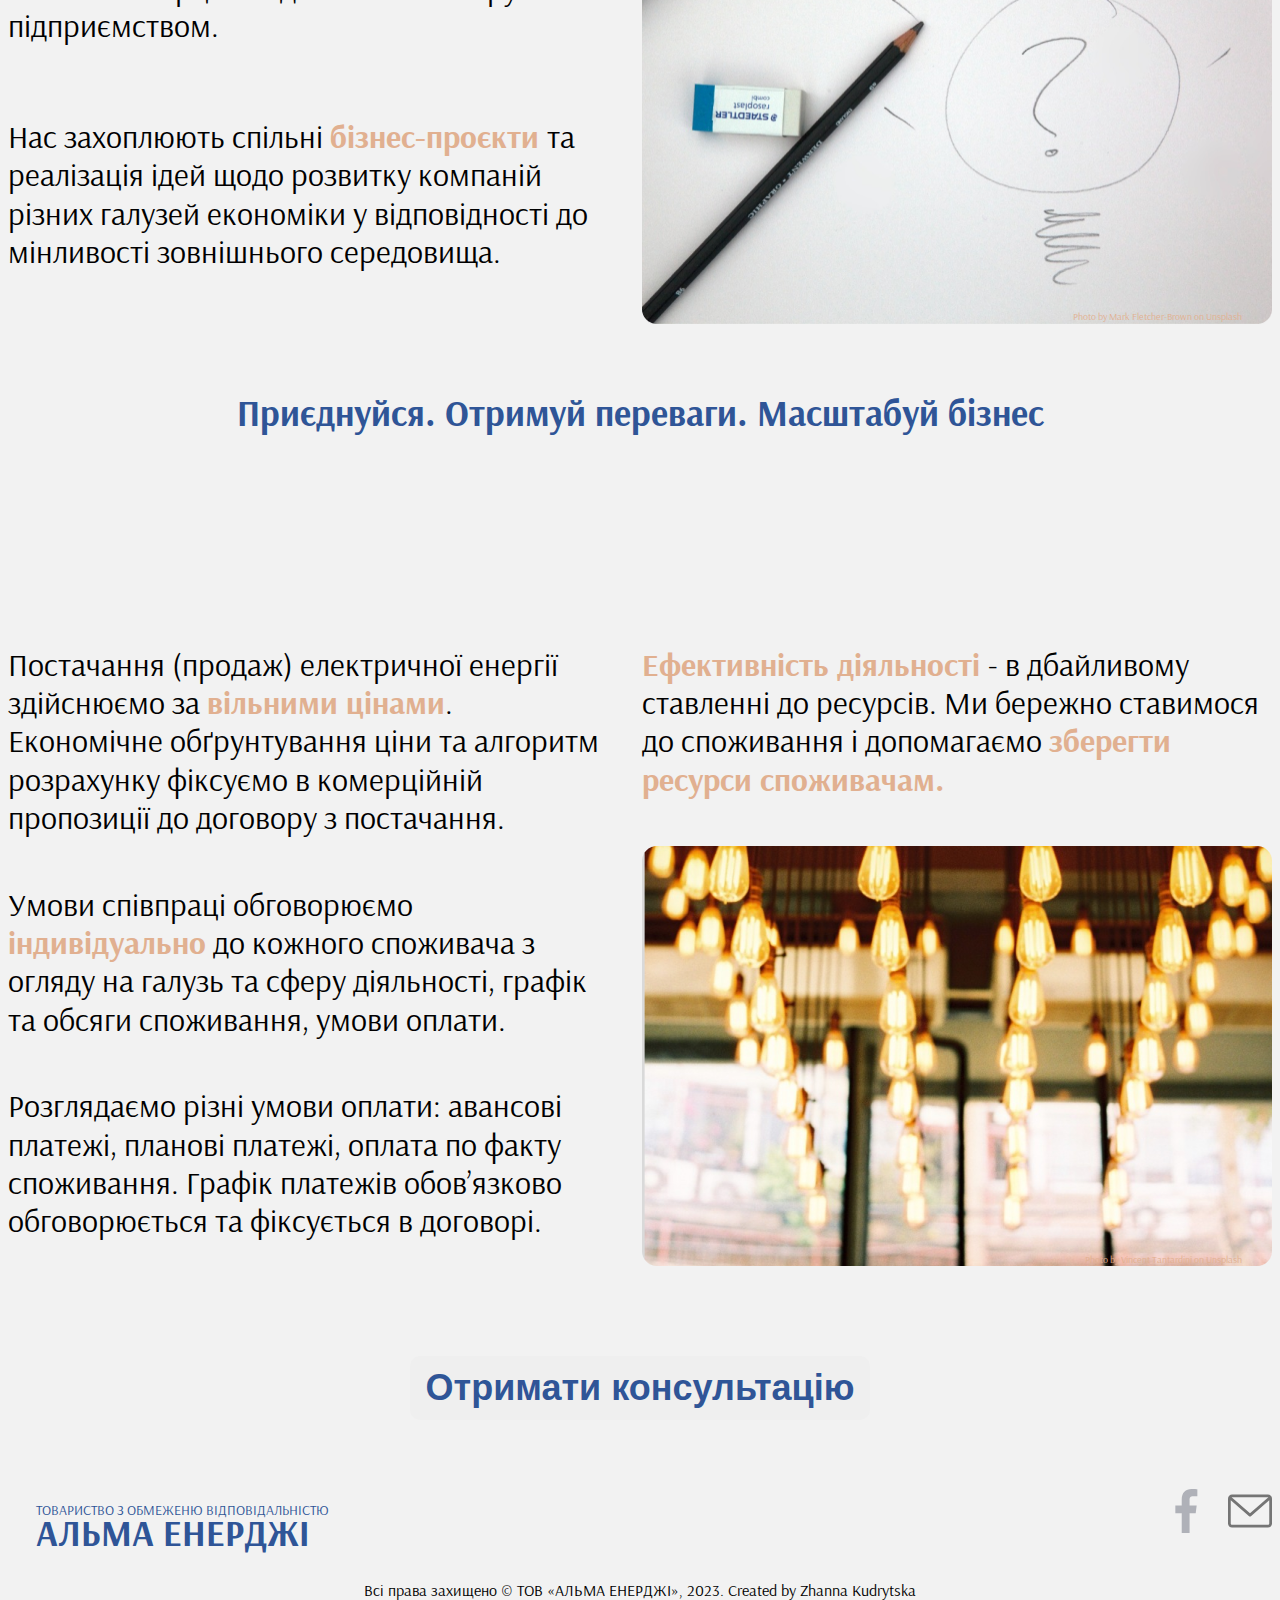
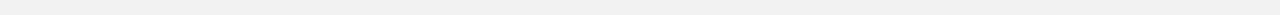
==== commit 167e0497: "Додає інформацію у футер на всі сторінки" ====
--- a/about_us.html
+++ b/about_us.html
@@ -85,7 +85,7 @@
       <!--About us start-->
       <section class="about-us">
         <div class="wrapper">
-          <h2 class="title">про нас</h2>
+          <h2 class="title current-page">про нас</h2>
 
           <!-- about us text -->
           <div class="container">
@@ -248,72 +248,63 @@
               </div>
             </div>
           </div>
+          <button type="button" class="button">Отримати консультацію</button>
         </div>
       </section>
       <!-- About us end -->
-
-      <!-- benefits -->
-      <section class="benefits">
-        <div class="wrapper">
-          <h2 class="title">наші переваги</h2>
-
-          <div class="benefits__wrap">
-            <div class="benefits__card">
-              <div class="benefits__card-pic">
-                <img
-                  src="./icons/icon_muscle.svg"
-                  alt="stability"
-                  class="benefits__card-muscule"
-                />
-                <p class="benefits__card-title">
-                  <span class="colortext-primary">стабільність</span>
-                </p>
-              </div>
-              <p class="benefits__card-descr">
-                Поважаємо та бережемо кожного, надаючи якісне постачання
-              </p>
-            </div>
-
-            <div class="benefits__card">
-              <div class="benefits__card-pic">
-                <img
-                  src="./icons/icon_newspaper-folding.svg"
-                  alt="flexibility"
-                  class="benefits__card-muscule"
-                />
-                <p class="benefits__card-title">
-                  <span class="colortext-primary"> гнучкість </span>
-                </p>
-              </div>
-              <p class="benefits__card-descr">
-                Здійснюємо уточнення графіків споживання та умов оплати за
-                потреби клієнта
-              </p>
-            </div>
-
-            <div class="benefits__card">
-              <div class="benefits__card-pic">
-                <img
-                  src="./icons/icon_user.svg"
-                  alt="support"
-                  class="benefits__card-muscule"
-                />
-                <p class="benefits__card-title">
-                  <span class="colortext-primary"> підтримка </span>
-                </p>
-              </div>
-              <p class="benefits__card-descr">
-                Надаємо консультаційні послуги, юридичний супровід, аналіз
-                тарифів
-              </p>
-            </div>
-          </div>
-          <div class="container-with-button">
-            <button type="button" class="button">Отримати консультацію</button>
-          </div>
+    </main>
+
+    <!-- Footer start -->
+    <footer class="footer">
+      <div class="wrapper">
+        <h2 class="title invisible">контакти</h2>
+        <!-- logo nav -->
+        <div class="footer__nav">
+          <div class="footer__nav-logo">
+            <a
+              href="./index.html"
+              class="logo-txt"
+              aria-label="Логотип товариства"
+            >
+              <span class="logo-txt-llc"
+                >товариство з обмеженю відповідальністю
+              </span>
+              <br />
+              <span class="logo-txt-name">АЛЬМА ЕНЕРДЖі</span>
+            </a>
+          </div>
+
+          <ul class="footer__social-nav">
+            <li class="item">
+              <a
+                href="https://www.facebook.com"
+                aria-label="Сторінка на фейбук"
+                target="_blank"
+                rel="noopener noreferrer nofollow"
+              >
+                <img src="./icons/facebook 1.svg" width="44" height="44" />
+              </a>
+            </li>
+            <li class="item">
+              <a
+                href="https://mail.google.com/"
+                aria-label="Сторінка поштового агента Google"
+                target="_blank"
+                rel="noopener noreferrer nofollow"
+              >
+                <img src="./icons/envelope.svg" width="44" height="44" />
+              </a>
+            </li>
+          </ul>
         </div>
-      </section>
-      <!--Benefits end-->
-    </main>
+        <!-- logo nav end -->
+
+        <p class="footer__all-right-reserved">
+          Всі права захищено &#169; ТОВ «АЛЬМА ЕНЕРДЖІ», 2023. Created by Zhanna
+          Kudrytska
+        </p>
+      </div>
+    </footer>
+    <!-- Footer end -->
   </body>
 </html>
--- a/css/style.css
+++ b/css/style.css
@@ -38,6 +38,10 @@
     text-decoration: none;
 }
 
+address {
+    font-style: normal;
+}
+
 a:visited {
     color: var(--primary-color);
 }
@@ -58,6 +62,10 @@
 .title.invisible {
     padding: 0;
     opacity: 0;
+}
+
+.title.current-page {
+    color: transparent;
 }
 
 .button {
@@ -65,7 +73,9 @@
     border: 1px solid transparent;
     border-radius: 10px;
     padding: 10px 15px;
-    margin: 0 auto;
+    margin-left: auto;
+    margin-right: auto;
+    margin-bottom: 20px;
     font-weight: 700;
     color: var(--primary-color);
     font-size: 36px;
@@ -167,6 +177,10 @@
     padding-bottom: 50px;
 }
 
+.intro__pic {
+    display: block;
+}
+
 .intro__pic-author {
     font-weight: 400px;
     font-size: 10px;
@@ -296,6 +310,7 @@
 
 .benefits {
     background-size: cover;
+    margin-bottom: 164px;
 }
 
 .benefits__wrap {
@@ -322,15 +337,18 @@
 
 
 /* Footer style start */
-.footer_nav {
-    display: flex;
-    flex-wrap: wrap;
-    flex-direction: row;
+
+
+.footer__nav {
+    display: flex;
+    flex-wrap: wrap;
     justify-content: space-between;
-}
-
-.footer_nav_logo {
-    display: flex;
+    margin-bottom: 32px;
+}
+
+.footer__nav-logo {
+    display: flex;
+    justify-content: flex-start;
 }
 
 .logo-txt {
@@ -351,11 +369,55 @@
     font-weight: 700;
 }
 
-.footer_social_nav {
-    display: flex;
+.footer__social-nav {
+    display: flex;
+    flex-wrap: wrap;
+    justify-content: flex-end;
     align-items: center;
 }
 
-.footer_social_nav .item:not(:last-child) {
+.footer__social-nav .item:not(:last-child) {
     margin-right: 20px;
+}
+
+.footer__address {
+    display: grid;
+    grid-template-columns: repeat(2, 1fr);
+    grid-column-gap: 16px;
+}
+
+.footer__contacts-left,
+.footer__contacts-right,
+.footer__contacts-txt-address {
+    font-size: 24px;
+    text-align: center;
+}
+
+.footer__contacts-item:not(:last-child) {
+    margin-bottom: 16px;
+}
+
+.footer__address {
+    margin-bottom: 68px;
+}
+
+.footer__all-right-reserved {
+    text-align: center;
+    margin-bottom: 15px;
+
+    /* Footer style end */
+}
+
+.map {
+    display: block;
+    margin-left: auto;
+    margin-right: auto;
+    margin-bottom: 40px;
+}
+
+.footer__contacts-txt-address {
+    margin-left: auto;
+    margin-right: auto;
+    margin-bottom: 15px;
+
 }